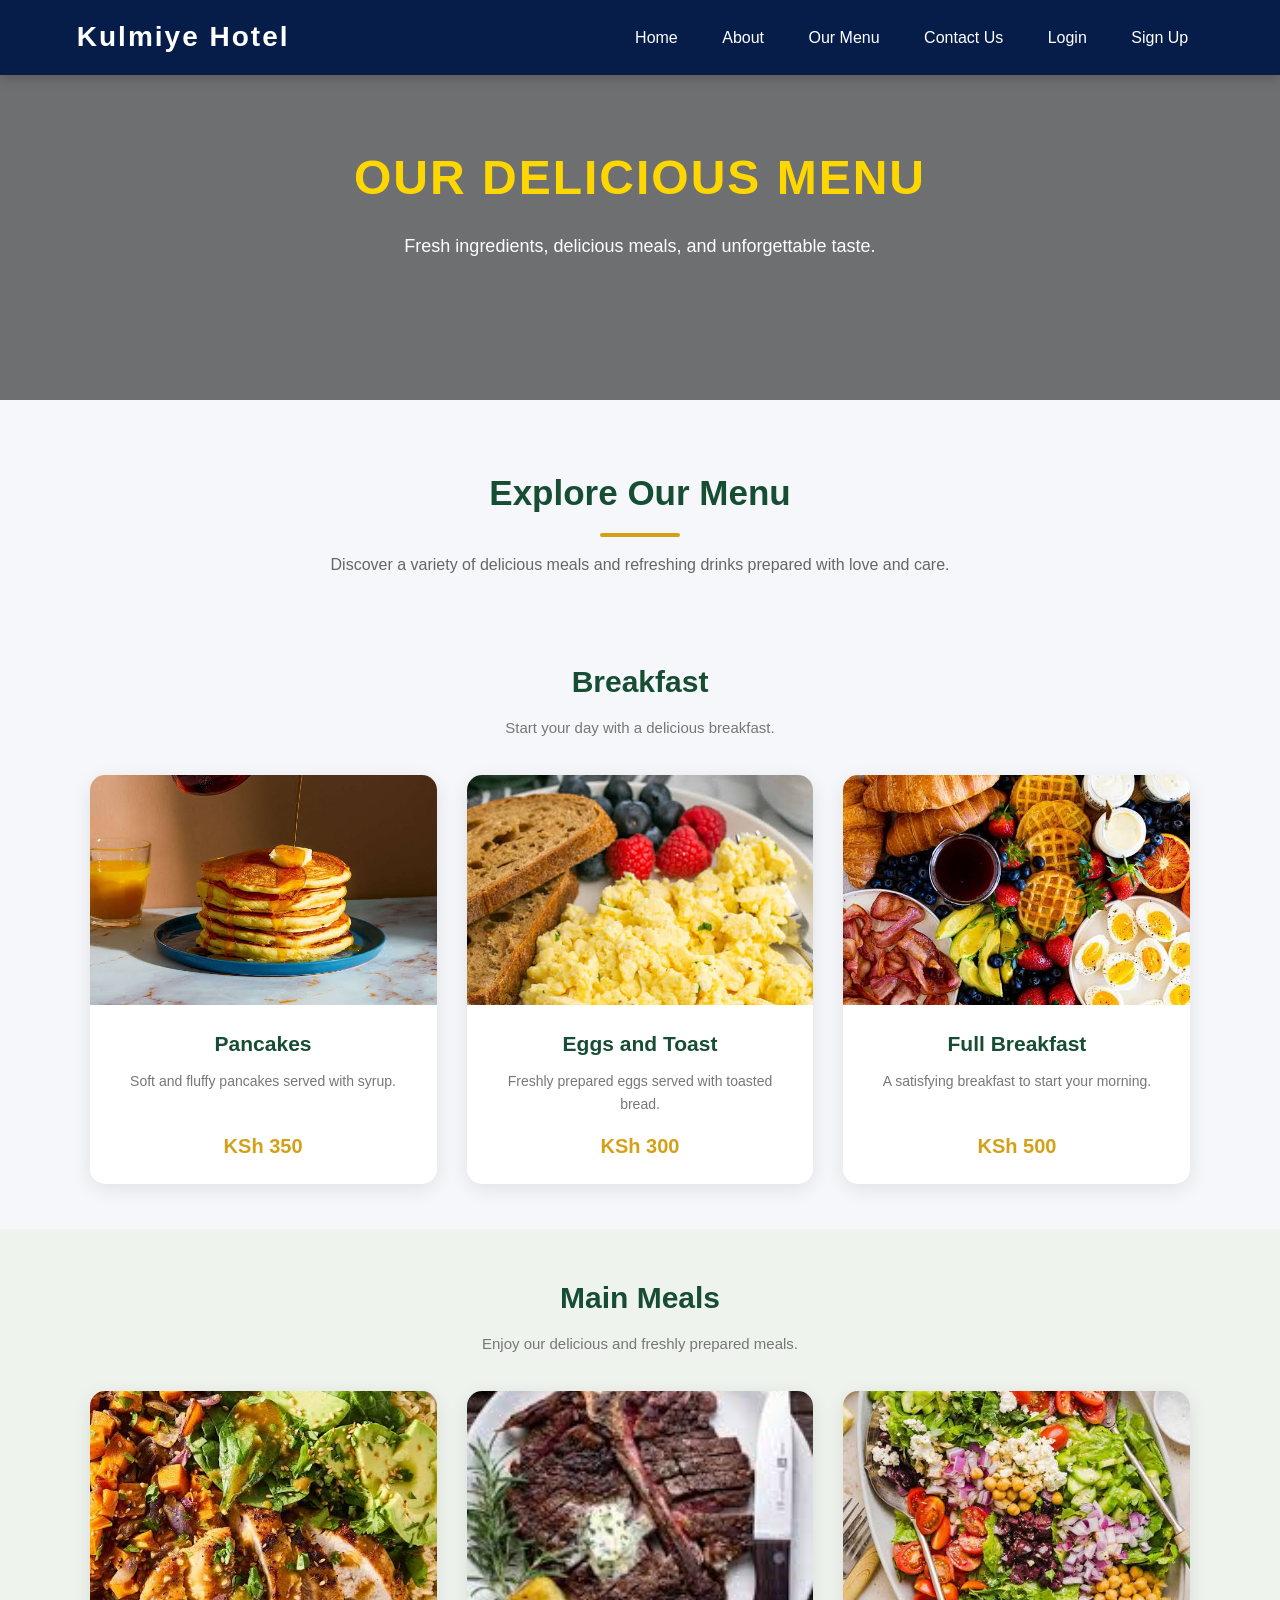
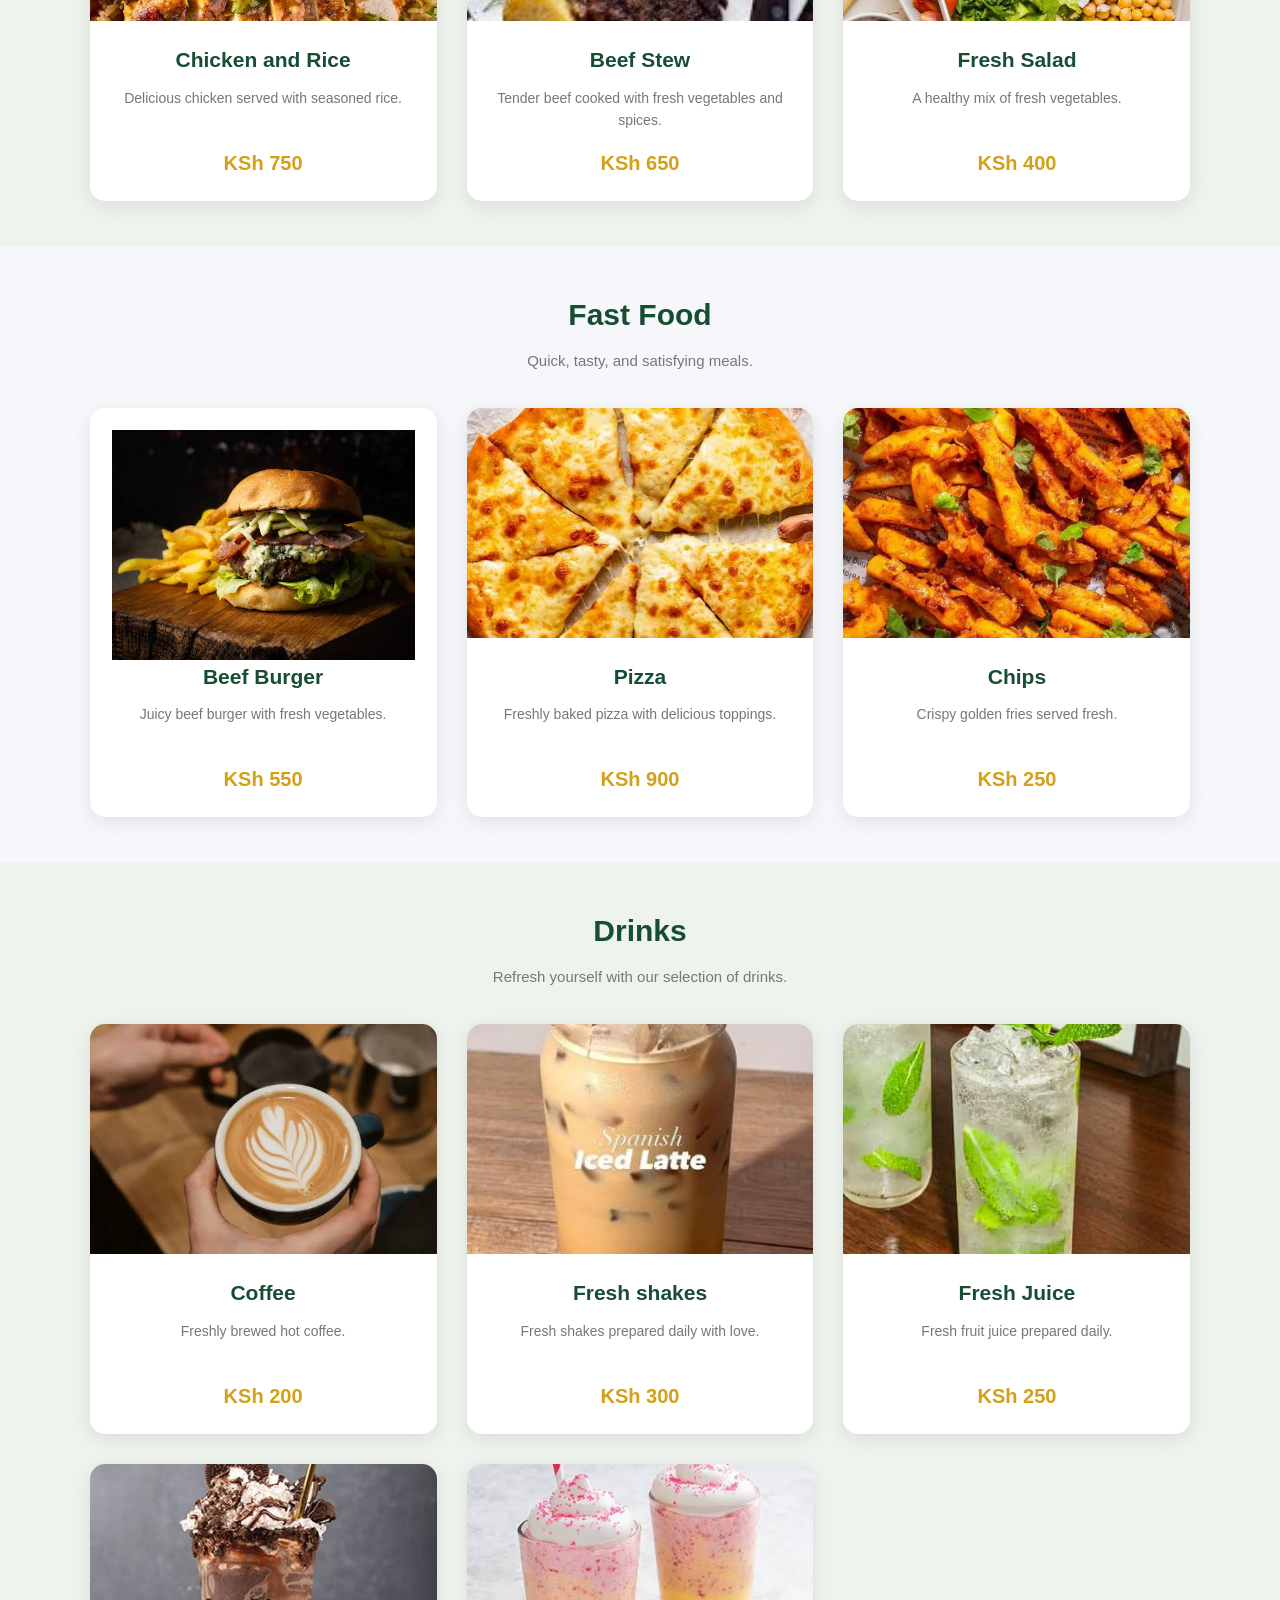
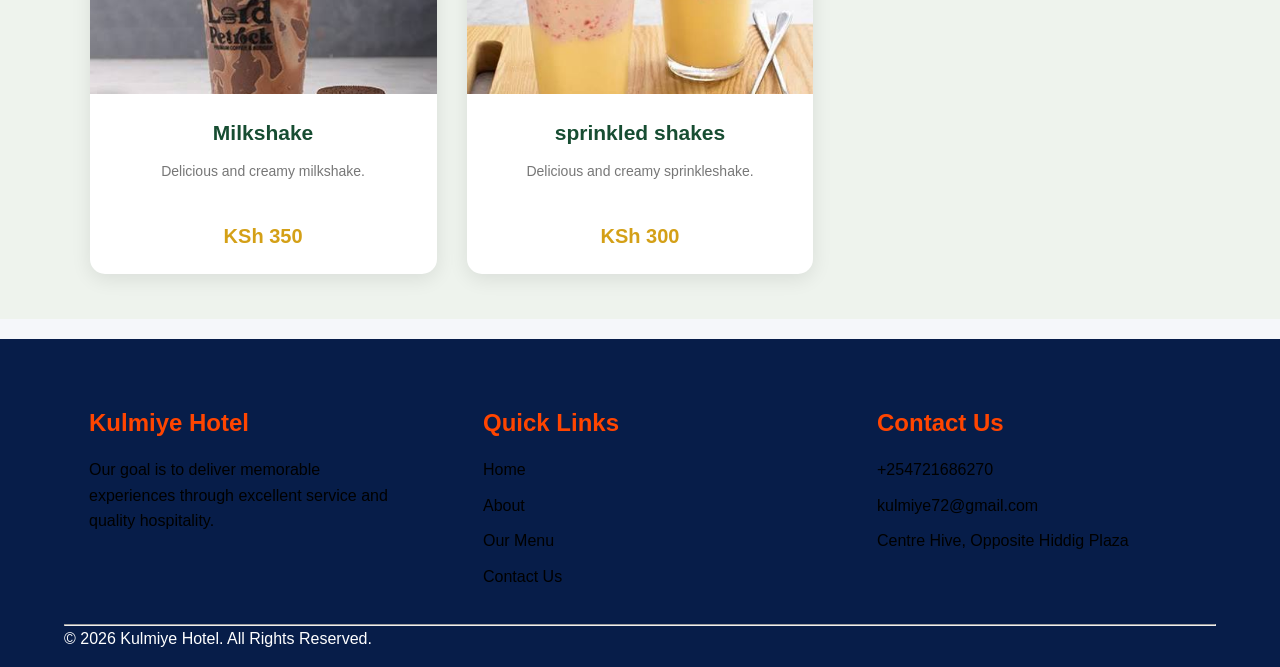
==== Menu.html @ 6cec8c72 "Initial commit" ====
<!DOCTYPE html>
<html lang="en">
<head>
    <meta charset="UTF-8">
    <meta name="viewport" content="width=device-width, initial-scale=1.0">
    <title>Our Menu - Kulmiye Hotel</title>
    <link rel="stylesheet" href="style.css">
</head>

<body>

    <!-- NAVBAR -->
    <nav class="nav">
        <h2 class="logo">Kulmiye Hotel</h2>

        <div>
            <a href="index.html">Home</a>
            <a href="about.html">About</a>
            <a href="Menu.html">Our Menu</a>
            <a href="contact.html">Contact Us</a>
            <a href="login.html">Login</a>
            <a href="signup.html">Sign Up</a>
        </div>
    </nav>


    <!-- MENU HERO SECTION -->
    <section class="menu-hero">
        <div class="menu-overlay">
            <h1>Our Delicious Menu</h1>
            <p>Fresh ingredients, delicious meals, and unforgettable taste.</p>
        </div>
    </section>


    <!-- MENU INTRODUCTION -->
    <section class="menu-intro">
        <h1>Explore Our Menu</h1>
        <p>
            Discover a variety of delicious meals and refreshing drinks
            prepared with love and care.
        </p>
    </section>


    <!-- BREAKFAST -->
    <section class="menu-section">

        <h2>Breakfast</h2>
        <p class="menu-description">Start your day with a delicious breakfast.</p>

        <div class="menu-container">

            <div class="menu-card">
                <img src="/fluffy pancakes.jpg" alt="Pancakes">
                <div class="menu-content">
                    <h3>Pancakes</h3>
                    <p>Soft and fluffy pancakes served with syrup.</p>
                    <h4>KSh 350</h4>
                </div>
            </div>

            <div class="menu-card">
                <img src="scrambled eggs with cottage cheese.jpg" alt="Eggs and toast">
                <div class="menu-content">
                    <h3>Eggs and Toast</h3>
                    <p>Freshly prepared eggs served with toasted bread.</p>
                    <h4>KSh 300</h4>
                </div>
            </div>

            <div class="menu-card">
                <img src="simple breakfast.jpg" alt="Breakfast">
                <div class="menu-content">
                    <h3>Full Breakfast</h3>
                    <p>A satisfying breakfast to start your morning.</p>
                    <h4>KSh 500</h4>
                </div>
            </div>

        </div>
    </section>


    <!-- MAIN MEALS -->
    <section class="menu-section">

        <h2>Main Meals</h2>
        <p class="menu-description">Enjoy our delicious and freshly prepared meals.</p>

        <div class="menu-container">

            <div class="menu-card">
                <img src="simple chicken rice.jpg" alt="Rice and chicken">
                <div class="menu-content">
                    <h3>Chicken and Rice</h3>
                    <p>Delicious chicken served with seasoned rice.</p>
                    <h4>KSh 750</h4>
                </div>
            </div>

            <div class="menu-card">
                <img src="beef.jpg" alt="Fresh food">
                <div class="menu-content">
                    <h3>Beef Stew</h3>
                    <p>Tender beef cooked with fresh vegetables and spices.</p>
                    <h4>KSh 650</h4>
                </div>
            </div>

            <div class="menu-card">
                <img src="salad.jpg" alt="Fresh salad">
                <div class="menu-content">
                    <h3>Fresh Salad</h3>
                    <p>A healthy mix of fresh vegetables.</p>
                    <h4>KSh 400</h4>
                </div>
            </div>

        </div>
    </section>


    <!-- FAST FOOD -->
    <section class="menu-section">

        <h2>Fast Food</h2>
        <p class="menu-description">Quick, tasty, and satisfying meals.</p>

        <div class="menu-container">

            <div class="menu-card">
                <div class="menu-content">
                    <img src="beef burger.jpg" alt="">
                    <h3>Beef Burger</h3>
                    <p>Juicy beef burger with fresh vegetables.</p>
                    <h4>KSh 550</h4>
                </div>
            </div>

            <div class="menu-card">
                <img src="pizza.jpg" alt="">
                <div class="menu-content">
                    <h3>Pizza</h3>
                    <p>Freshly baked pizza with delicious toppings.</p>
                    <h4>KSh 900</h4>
                </div>
            </div>

            <div class="menu-card">
                <img src="chips.jpg" alt="">
                <div class="menu-content">
                    <h3>Chips</h3>
                    <p>Crispy golden fries served fresh.</p>
                    <h4>KSh 250</h4>
                </div>
            </div>

        </div>
    </section>


    <!-- DRINKS -->
    <section class="menu-section">

        <h2>Drinks</h2>
        <p class="menu-description">Refresh yourself with our selection of drinks.</p>

        <div class="menu-container">

            <div class="menu-card">
                <img src="hot capppucino.jpg" alt="">
                <div class="menu-content">
                    <h3>Coffee</h3>
                    <p>Freshly brewed hot coffee.</p>
                    <h4>KSh 200</h4>
                </div>
            </div>

            <div class="menu-card">
                <img src="spanish latte.jpg" alt="">
                <div class="menu-content">
                    <h3>Fresh shakes</h3>
                    <p>Fresh shakes prepared daily with love.</p>
                    <h4>KSh 300</h4>
                </div>
            </div>
            <div class="menu-card">
                <img src="/vodka majito.jpg" alt="">
                <div class="menu-content">
                    <h3>Fresh Juice</h3>
                    <p>Fresh fruit juice prepared daily.</p>
                    <h4>KSh 250</h4>
                </div>
            </div>

            <div class="menu-card">
                <img src="/oreo shake.jpg" alt="">
                <div class="menu-content">
                    <h3>Milkshake</h3>
                    <p>Delicious and creamy milkshake.</p>
                    <h4>KSh 350</h4>
                </div>
            </div>
            <div class="menu-card">
                <img src="/sprinkle shakes.jpg" alt="">
                <div class="menu-content">
                    <h3>sprinkled shakes</h3>
                    <p>Delicious and creamy sprinkleshake.</p>
                    <h4>KSh 300</h4>
                </div>
            </div>

        </div>
    </section>


    <!-- FOOTER -->
    <footer class="footer">
        <div class="footer-container">

            <div class="footer-section">
                <h2>Kulmiye Hotel</h2>
                <p>Our goal is to deliver memorable experiences through excellent service and quality hospitality.</p>
            </div>

            <div class="footer-section">
                <h2>Quick Links</h2>
                <ul>
                    <li><a href="index.html">Home</a></li>
                    <li><a href="about.html">About</a></li>
                    <li><a href="Menu.html">Our Menu</a></li>
                    <li><a href="contact.html">Contact Us</a></li>
                </ul>
            </div>

            <div class="footer-section">
                <h2>Contact Us</h2>
                <p>+254721686270</p>
                <p>kulmiye72@gmail.com</p>
                <p>Centre Hive, Opposite Hiddig Plaza</p>
            </div>

        </div>

        <hr>

        <div class="footer-bottom">
            <p>&copy; 2026 Kulmiye Hotel. All Rights Reserved.</p>
        </div>
    </footer>

</body>
</html>
---- style.css ----
/* GENERAL STYLING */
* {
    margin: 0;
    padding: 0;
    box-sizing: border-box;
    font-family: Arial, Helvetica, sans-serif;
}



body {
    background-color: #f5f7fa;
    line-height: 1.6;
}

.nav {
    background-color: #071d49;
    position: fixed;
    display: flex;
    justify-content: space-between;
    align-items: center;
    padding: 15px 6%;
    width: 100%;
    top: 0;
    left: 0;
    z-index: 1000;
    box-shadow: 0 3px 12px rgba(0,0,0,0.2);
}

.logo {
    color: white;
    font-size: 28px;
    font-weight: bold;
    letter-spacing: 2px;
}

.nav a {
    background-color: transparent;
    color: white;
    text-decoration: none;
    padding: 10px 15px;
    margin-left: 10px;
    border-radius: 5px;
    transition: 0.3s ease;
}

.nav a:hover {
    background-color: orangered;
    color: white;
}

/* HERO SECTION */
.hero-section {
    background-image: url(/hotel2.jpg);
    background-size: cover;
    background-position: center;
    height: 600px;
    margin-top: 65px;
    display: flex;
    justify-content: center;
    align-items: center;
    text-align: center;
}

.section {
    background-color: rgba(0, 0, 0, 0.55);
    width: 100%;
    height: 100%;
    display: flex;
    flex-direction: column;
    justify-content: center;
    align-items: center;
    padding: 20px;
}

.section h1 {
    color: white;
    font-size: 48px;
    margin-bottom: 15px;
}

.section p {
    color: white;
    font-size: 18px;
    margin-bottom: 20px;
}

.btn {
    text-decoration: none;
    background-color: orangered;
    color: white;
    padding: 13px 30px;
    border-radius: 30px;
    font-weight: bold;
    transition: 0.3s ease;
}

.btn:hover {
    background-color: white;
    color: orangered;
    transform: translateY(-3px);
}

/* WELCOME SECTION */
.welcome {
    background-color: #071d49;
    min-height: 250px;
    display: flex;
    flex-direction: column;
    justify-content: center;
    align-items: center;
    text-align: center;
    padding: 40px 20px;
}

.welcome h1 {
    color: white;
    font-size: 38px;
    margin-bottom: 10px;
}

.welcome p {
    color: #e0e7ff;
    margin-bottom: 20px;
    max-width: 700px;
}

.button {
    background-color: orangered;
    color: white;
    padding: 12px 25px;
    text-decoration: none;
    border-radius: 25px;
    font-weight: bold;
    transition: 0.3s ease;
}

.button:hover {
    background-color: white;
    color: orangered;
}

/* SERVICES SECTION */
.services {
    background-color: #f5f7fa;
    text-align: center;
    padding: 60px 5%;
    color: #071d49;
    display: flex;
    flex-direction: column;
}

.services h1 {
    font-size: 36px;
    margin-bottom: 10px;
}

.services p {
    margin-bottom: 25px;
}

.service-container {
    display: flex;
    justify-content: center;
    align-items: stretch;
    flex-wrap: wrap;
    gap: 25px;
    width: 100%;
}

.service-cards {
    background-color: white;
    color: #333;
    width: 280px;
    padding: 30px 20px;
    border-radius: 12px;
    margin: 5px;
    box-shadow: 0 5px 20px rgba(0,0,0,0.1);
    transition: 0.3s ease;
}

.service-cards:hover {
    transform: translateY(-10px);
    box-shadow: 0 10px 25px rgba(0,0,0,0.18);
}

.service-cards h2 {
    color: #071d49;
    margin-bottom: 12px;
}

.service-cards p {
    color: #666;
}
/* ABOUT HERO SECTION */
.about-hero {
    background-image: url("hotel2.jpg");
    background-size: cover;
    background-position: center;
    height: 350px;
}

.about-overlay {
    background-color: rgba(0, 0, 0, 0.65);
    height: 100%;
    display: flex;
    flex-direction: column;
    justify-content: center;
    align-items: center;
    text-align: center;
    padding: 20px;
}

.about-overlay h1 {
    color: white;
    font-size: 42px;
    margin-bottom: 15px;
}

.about-overlay p {
    color: white;
    font-size: 18px;
}

/* ABOUT INTRODUCTION */
.about-intro {
    display: flex;
    align-items: center;
    gap: 50px;
    padding: 70px 8%;
    background-color: white;
}

.about-image {
    flex: 1;
}

.about-image img {
    width: 100%;
    height: 350px;
    object-fit: cover;
    border-radius: 10px;
}

.about-text {
    flex: 1;
}

.about-text h2 {
    color: #102a43;
    font-size: 32px;
    margin-bottom: 20px;
}

.about-text p {
    color: #666;
    line-height: 1.8;
    margin-bottom: 15px;
}

/* OUR STORY */
.our-story {
    background-color: #f0f4f8;
    padding: 65px 15%;
    text-align: center;
}

.our-story h2 {
    color: #102a43;
    font-size: 32px;
    margin-bottom: 20px;
}

.our-story p {
    color: #555;
    font-size: 17px;
    line-height: 1.8;
}

/* MISSION AND VISION */
.mission-vision {
    display: flex;
    justify-content: center;
    gap: 30px;
    padding: 65px 8%;
    background-color: white;
}

.info-card {
    background-color: #102a43;
    color: white;
    padding: 35px;
    border-radius: 10px;
    flex: 1;
    text-align: center;
    transition: 0.3s;
}

.info-card:hover {
    transform: translateY(-8px);
}

.info-card h2 {
    color: #e69a26;
    margin-bottom: 20px;
}

.info-card p {
    line-height: 1.8;
    color: #eee;
}

/* WHY CHOOSE US */
.why-us {
    padding: 65px 7%;
    text-align: center;
    background-color: #f8f9fa;
}

.why-us h2 {
    color: #102a43;
    font-size: 32px;
    margin-bottom: 35px;
}

.why-container {
    display: flex;
    justify-content: center;
    gap: 20px;
    flex-wrap: wrap;
}

.why-card {
    background-color: white;
    padding: 30px 20px;
    width: 230px;
    border-radius: 10px;
    box-shadow: 0 4px 12px rgba(0,0,0,0.08);
    transition: 0.3s;
}

.why-card:hover {
    transform: translateY(-8px);
}

.why-card h3 {
    color: #102a43;
    margin-bottom: 15px;
}

.why-card p {
    color: #666;
    line-height: 1.6;
}


/* ============================= */
/* CONTACT PAGE */
/* ============================= */

.contact-hero {
    background-color: #071d49;
    margin-top: 65px;
    padding: 55px 20px;
    text-align: center;
    color: white;
}

.contact-hero h1 {
    font-size: 38px;
    margin-bottom: 10px;
}

.contact-hero p {
    color: #e0e7ff;
}

.contact-container {
    display: flex;
    justify-content: center;
    align-items: stretch;
    gap: 40px;
    padding: 60px 8%;
    background-color: #f5f7fa;
}

.contact-info {
    flex: 1;
    background-color: #071d49;
    color: white;
    padding: 35px;
    border-radius: 10px;
}

.contact-info h2 {
    color: white;
    margin-bottom: 15px;
}

.contact-info  p {
    color: #ddd;
    margin-bottom: 30px;
}

.contact-details {
    margin-bottom: 25px;
    
    padding-left: 15px;
}

.contact-details h3 {
    color: orangered;
    margin-bottom: 5px;
}

.contact-details p {
    color: white;
}

.contact-form {
    flex: 1.3;
    background-color: white;
    padding: 35px;
    border-radius: 10px;
    box-shadow: 0 5px 20px rgba(0,0,0,0.08);
}

.contact-form h2 {
    color: #071d49;
    margin-bottom: 20px;
}

.contact-form label {
    display: block;
    margin-bottom: 7px;
    color: #071d49;
    font-weight: bold;
}

.contact-form input,
.contact-form textarea {
    width: 100%;
    padding: 12px;
    margin-bottom: 18px;
    border: 1px solid #ccc;
    border-radius: 5px;
    outline: none;
    font-size: 15px;
}

.contact-form input:focus,
.contact-form textarea:focus {
    border-color: orangered;
}

.contact-form button {
    background-color: orangered;
    color: white;
    padding: 13px 25px;
    border: none;
    border-radius: 5px;
    cursor: pointer;
    font-size: 16px;
    transition: 0.3s;
}

.contact-form button:hover {
    background-color: #071d49;
}

.login-page {
    background: linear-gradient(135deg, #071d49, #183c70);
    min-height: 100vh;
    padding: 120px;
    display: flex;
    justify-content: center;
    align-items: center;
}

.login-card {
    background-color: white;
    width: 100%;
    max-width: 420px;
    padding: 40px 35px;
    border-radius: 12px;
    box-shadow: 0 8px 25px rgba(0,0,0,0.2);
}

.login-card h1 {
    color: #071d49;
    text-align: center;
    margin-bottom: 10px;
}

.login-card > p {
    color: #777;
    text-align: center;
    margin-bottom: 25px;
}

.login-card form label {
    display: block;
    color: #071d49;
    font-weight: bold;
    margin-bottom: 7px;
}

.login-card form input {
    width: 100%;
    padding: 12px;
    border: 1px solid #ccc;
    border-radius: 5px;
    margin-bottom: 20px;
    outline: none;
}

.login-card form input:focus {
    border-color: orangered;
}

.login-options {
    display: flex;
    justify-content: space-between;
    align-items: center;
    gap: 8px;
    font-size: 13px;
    margin-bottom: 20px;
}

.login-options label {
    display: flex !important;
    align-items: center;
    gap: 5px;
    font-weight: normal !important;
}

.login-options input {
    width: auto !important;
    margin: 0 !important;
}

.login-options a {
    color: orangered;
    text-decoration: none;
}

.login-card button {
    width: 100%;
    padding: 13px;
    background-color: orangered;
    color: white;
    border: none;
    border-radius: 5px;
    font-size: 16px;
    font-weight: bold;
    cursor: pointer;
    transition: 0.3s;
}

.login-card button:hover {
    background-color: #071d49;
}

.login-card .account-link {
    margin-top: 22px;
    font-size: 14px;
}

.account-link a {
    color: orangered;
    font-weight: bold;
    text-decoration: none;
}


/* ============================= */
/* SIGNUP PAGE */
/* ============================= */

.signup-page {
    background: linear-gradient(135deg, #071d49, #183c70);
    min-height: 100vh;
    padding: 120px 20px 50px;
    display: flex;
    justify-content: center;
    align-items: center;
}

.signup-card {
    background-color: white;
    width: 100%;
    max-width: 450px;
    padding: 35px;
    border-radius: 12px;
    box-shadow: 0 8px 25px rgba(0,0,0,0.2);
}

.signup-card h1 {
    color: #071d49;
    text-align: center;
    margin-bottom: 8px;
}

.signup-card > p {
    color: #777;
    text-align: center;
    margin-bottom: 20px;
}

.signup-card form label {
    display: block;
    color: #071d49;
    font-weight: bold;
    margin-bottom: 6px;
}

.signup-card form input {
    width: 100%;
    padding: 11px;
    border: 1px solid #ccc;
    border-radius: 5px;
    margin-bottom: 15px;
    outline: none;
}

.signup-card form input:focus {
    border-color: orangered;
}

.signup-card button {
    width: 100%;
    background-color: orangered;
    color: white;
    padding: 13px;
    border: none;
    border-radius: 5px;
    font-size: 16px;
    font-weight: bold;
    cursor: pointer;
    transition: 0.3s;
}

.signup-card button:hover {
    background-color: #071d49;
}

.signup-card .account-link {
    margin-top: 20px;
    font-size: 14px;
}

.signup-card .account-link a {
    color: orangered;
    text-decoration: none;
    font-weight: bold;
}


/* MENU HERO SECTION */
.menu-hero {
    height: 400px;
    background: linear-gradient(
        rgba(0, 0, 0, 0.55),
        rgba(0, 0, 0, 0.55)
    ),
    url("/images/menu background.jpg");

    background-size: cover;
    background-position: center;
    display: flex;
    justify-content: center;
    align-items: center;
    text-align: center;
}

.menu-overlay {
    color: white;
    padding: 20px;
}

.menu-overlay h1 {
    font-size: 48px;
    color: #ffd700;
    margin-bottom: 15px;
    text-transform: uppercase;
    letter-spacing: 2px;
}

.menu-overlay p {
    font-size: 18px;
    color: #fff;
}

/* MENU INTRODUCTION */
.menu-intro {
    text-align: center;
    padding: 65px 20px 35px;
}

.menu-intro h1 {
    font-size: 35px;
    color: #174d32;
    margin-bottom: 15px;
}

.menu-intro h1::after {
    content: "";
    display: block;
    width: 80px;
    height: 4px;
    background: #d4a017;
    margin: 12px auto;
    border-radius: 10px;
}

.menu-intro p {
    font-size: 16px;
    color: #666;
}

/* MENU SECTIONS */
.menu-section {
    padding: 45px 7%;
}

.menu-section h2 {
    text-align: center;
    color: #174d32;
    font-size: 30px;
    margin-bottom: 10px;
}

.menu-description {
    text-align: center;
    color: #777;
    margin-bottom: 35px;
    font-size: 15px;
}

/* MENU CONTAINER */
.menu-container {
    display: grid;
    grid-template-columns: repeat(3, 1fr);
    gap: 30px;
    max-width: 1200px;
    margin: auto;
}

/* MENU CARDS */
.menu-card {
    background: white;
    border-radius: 15px;
    overflow: hidden;
    box-shadow: 0 5px 20px rgba(0, 0, 0, 0.09);
    transition: 0.4s ease;
    cursor: pointer;
}

.menu-card:hover {
    transform: translateY(-10px);
    box-shadow: 0 12px 30px rgba(0, 0, 0, 0.16);
}

/* FOOD IMAGES */
.menu-card img {
    width: 100%;
    height: 230px;
    object-fit: cover;
    display: block;
    transition: transform 0.5s ease;
}

.menu-card:hover img {
    transform: scale(1.08);
}

/* MENU CONTENT */
.menu-content {
    padding: 22px;
    text-align: center;
}

.menu-content h3 {
    font-size: 21px;
    color: #174d32;
    margin-bottom: 10px;
}

.menu-content p {
    color: #777;
    font-size: 14px;
    margin-bottom: 15px;
    min-height: 45px;
}

.menu-content h4 {
    color: #d4a017;
    font-size: 20px;
    font-weight: bold;
}

/* SECTION BACKGROUND */
.menu-section:nth-of-type(even) {
    background: #eef3ed;
}

/* RESPONSIVE DESIGN */
@media (max-width: 900px) {
    .menu-container {
        grid-template-columns: repeat(2, 1fr);
    }

    .menu-overlay h1 {
        font-size: 38px;
    }
}

@media (max-width: 600px) {
    .menu-container {
        grid-template-columns: 1fr;
    }

    .menu-section {
        padding: 35px 6%;
    }

    .menu-overlay h1 {
        font-size: 29px;
    }

    .menu-overlay p {
        font-size: 15px;
    }

    .menu-intro h1 {
        font-size: 28px;
    }

    .menu-card img {
        height: 220px;
    }
}





.footer {
    background-color: #071d49;
    margin-top: 20px;
    color: white;
    padding: 40px 5% 15px;
    font-family: Arial, sans-serif;
}

.footer-container {
    display: flex;
    justify-content: space-between;
    gap: 30px;
    flex-wrap: wrap;
}

.footer-section {
    color: white;
    margin: 10px;
    padding: 15px;
    flex: 1;
    min-width: 200px;
}

.footer-section h2 {
    color: orangered;
    margin-bottom: 15px;
}

.footer-section p {
    margin-bottom: 10px
    ;
    color: #000;
}

.footer-section ul {
    list-style: none;
}

.footer-section ul li {
    margin-bottom: 10px;
}

.footer-section ul li a {
    text-decoration: none;
    color: black;
    transition: 0.3s ease;
}

.footer-section ul li a:hover,
.footer-section a:hover {
    color: orangered;
}

.footer-section a {
    text-decoration: none;
    color: black;
}
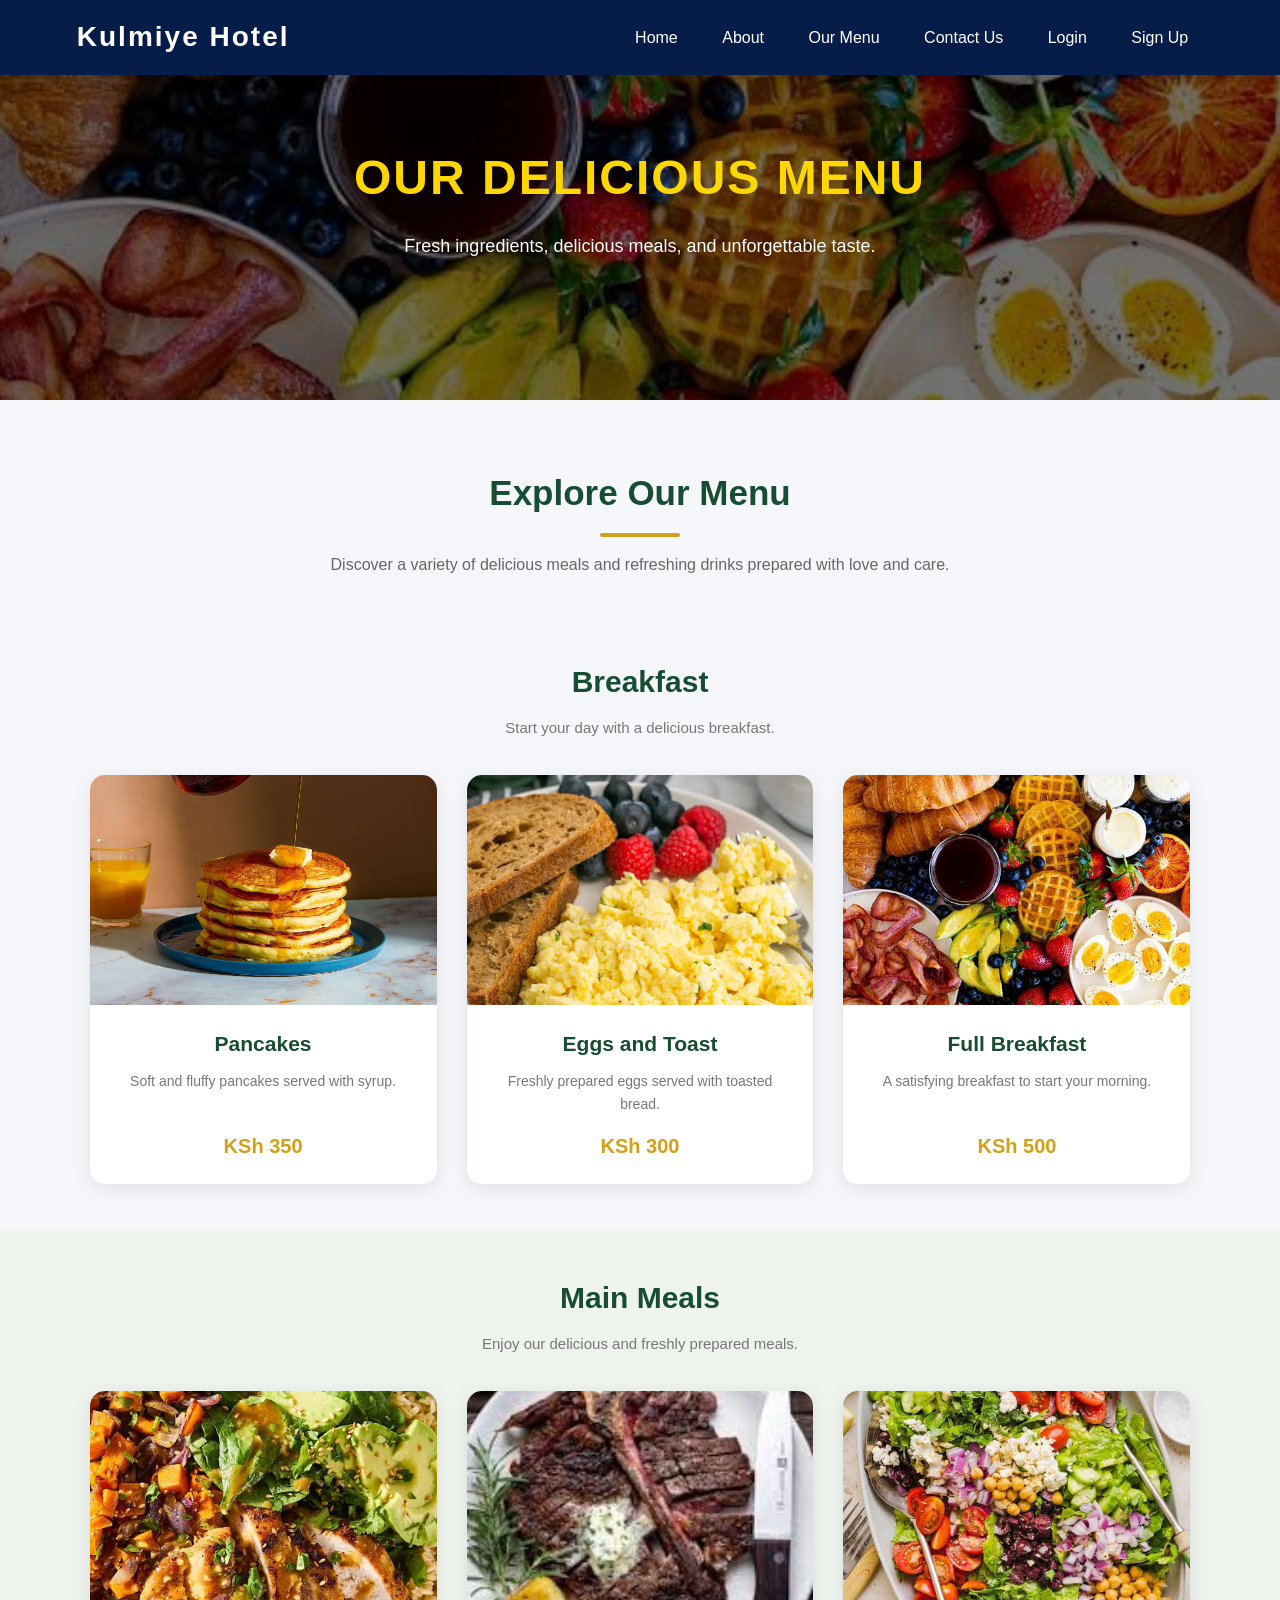
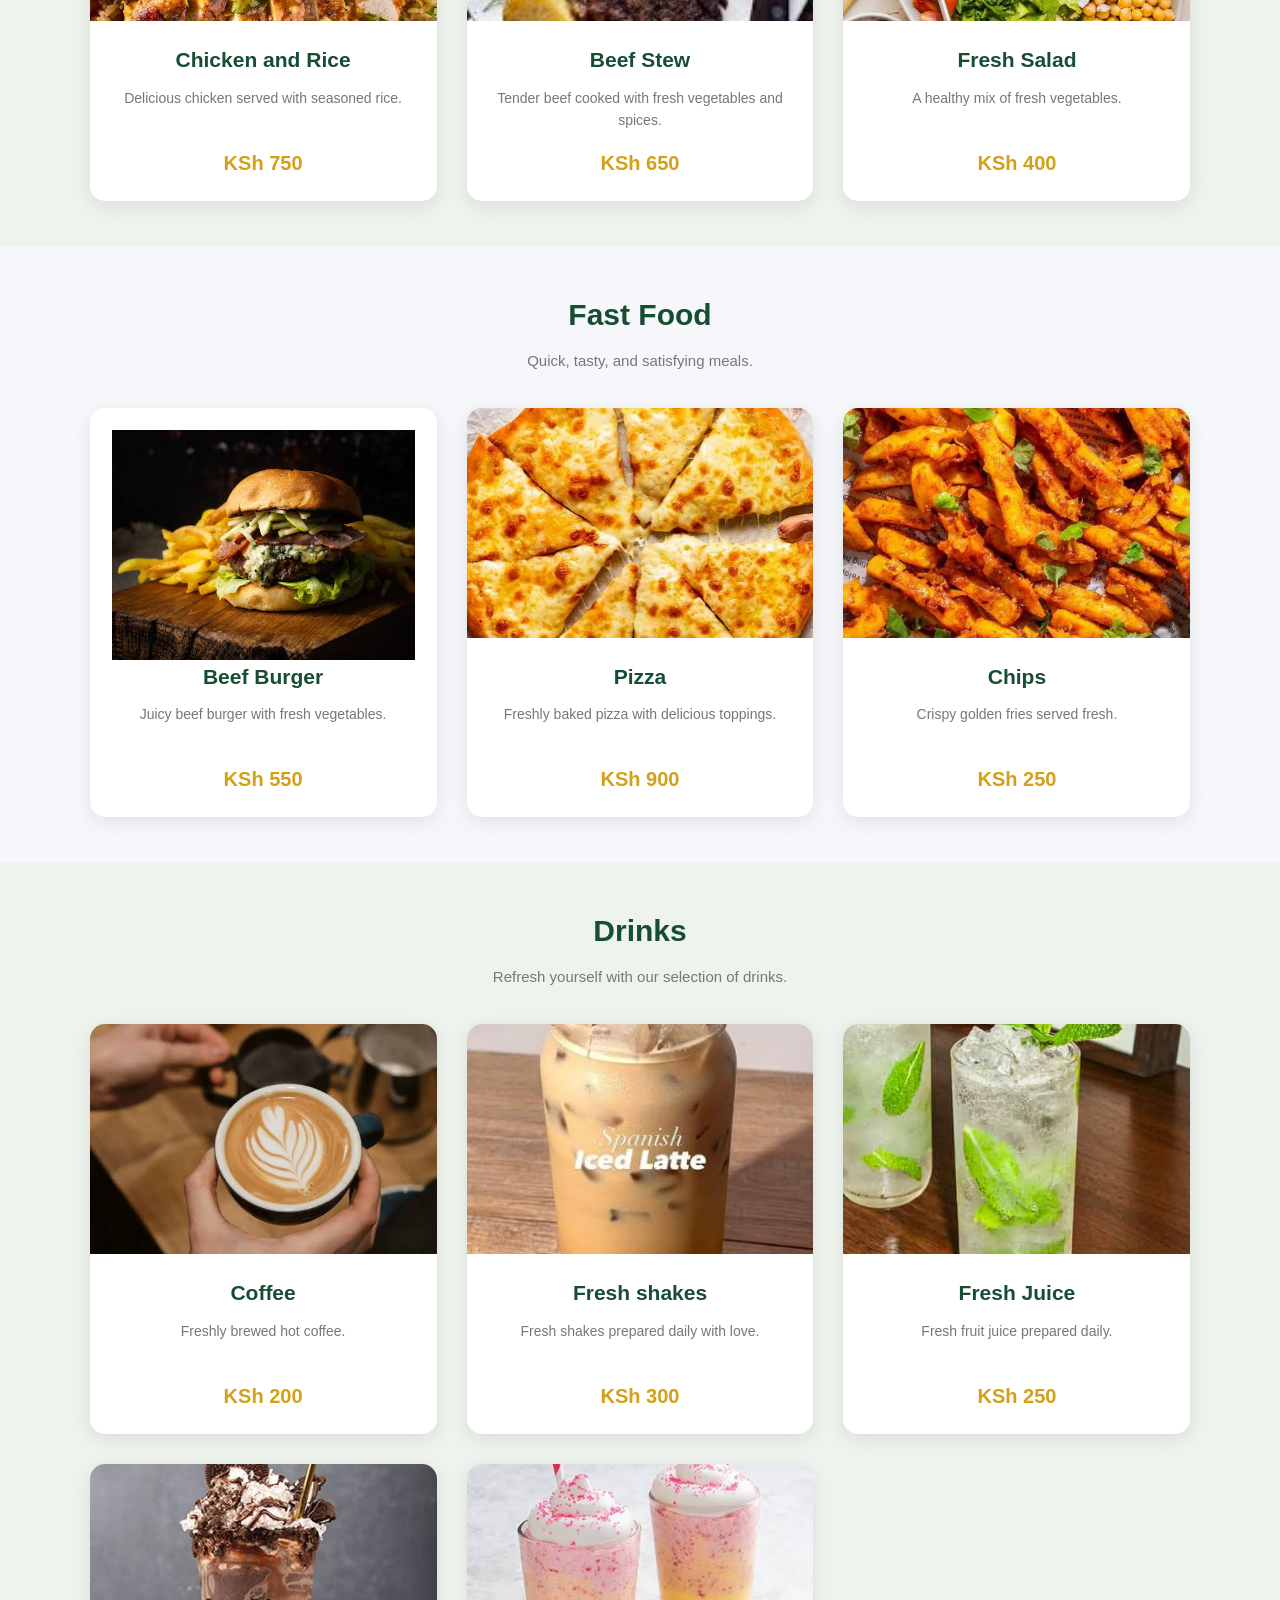
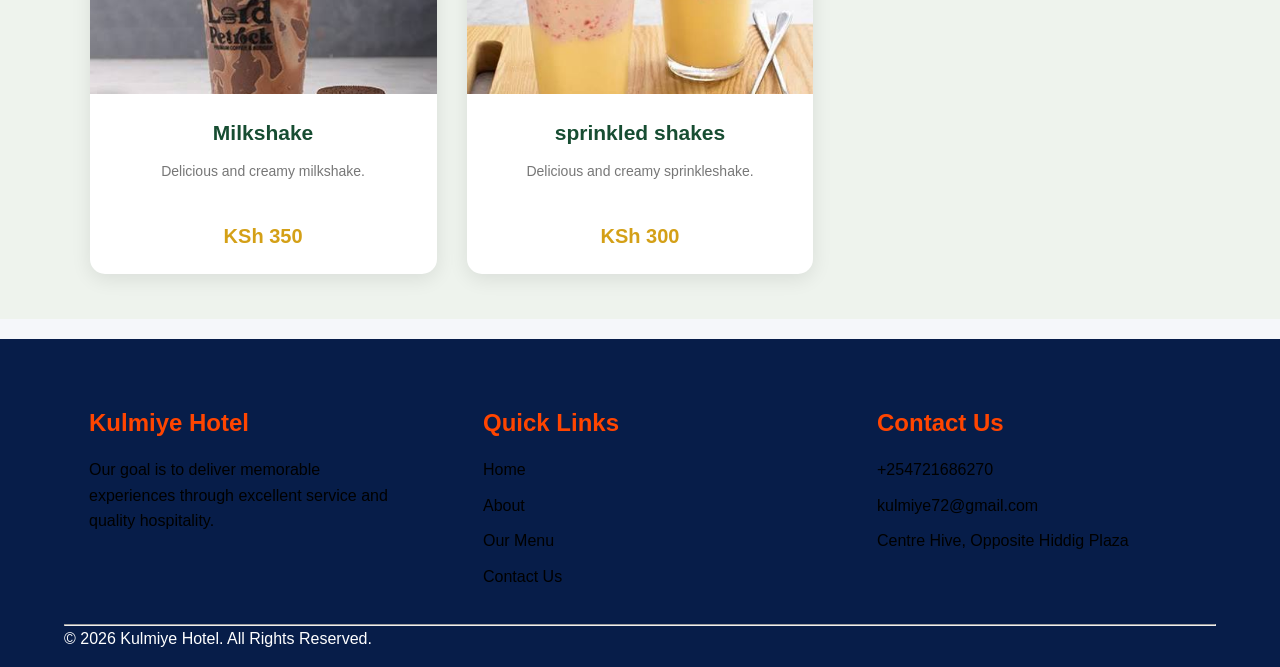
==== commit f7d7db36: "updated one" ====
--- a/Menu.html
+++ b/Menu.html
@@ -53,7 +53,7 @@
         <div class="menu-container">
 
             <div class="menu-card">
-                <img src="/fluffy pancakes.jpg" alt="Pancakes">
+                <img src="/images/fluffy pancakes.jpg" alt="Pancakes">
                 <div class="menu-content">
                     <h3>Pancakes</h3>
                     <p>Soft and fluffy pancakes served with syrup.</p>
@@ -62,7 +62,7 @@
             </div>
 
             <div class="menu-card">
-                <img src="scrambled eggs with cottage cheese.jpg" alt="Eggs and toast">
+                <img src="images/scrambled eggs with cottage cheese.jpg" alt="Eggs and toast">
                 <div class="menu-content">
                     <h3>Eggs and Toast</h3>
                     <p>Freshly prepared eggs served with toasted bread.</p>
@@ -71,7 +71,7 @@
             </div>
 
             <div class="menu-card">
-                <img src="simple breakfast.jpg" alt="Breakfast">
+                <img src="/images/simple breakfast.jpg" alt="Breakfast">
                 <div class="menu-content">
                     <h3>Full Breakfast</h3>
                     <p>A satisfying breakfast to start your morning.</p>
@@ -92,7 +92,7 @@
         <div class="menu-container">
 
             <div class="menu-card">
-                <img src="simple chicken rice.jpg" alt="Rice and chicken">
+                <img src="/images/simple chicken rice.jpg" alt="Rice and chicken">
                 <div class="menu-content">
                     <h3>Chicken and Rice</h3>
                     <p>Delicious chicken served with seasoned rice.</p>
@@ -101,7 +101,7 @@
             </div>
 
             <div class="menu-card">
-                <img src="beef.jpg" alt="Fresh food">
+                <img src="/images/beef.jpg" alt="Fresh food">
                 <div class="menu-content">
                     <h3>Beef Stew</h3>
                     <p>Tender beef cooked with fresh vegetables and spices.</p>
@@ -110,7 +110,7 @@
             </div>
 
             <div class="menu-card">
-                <img src="salad.jpg" alt="Fresh salad">
+                <img src="images/salad.jpg" alt="Fresh salad">
                 <div class="menu-content">
                     <h3>Fresh Salad</h3>
                     <p>A healthy mix of fresh vegetables.</p>
@@ -132,7 +132,7 @@
 
             <div class="menu-card">
                 <div class="menu-content">
-                    <img src="beef burger.jpg" alt="">
+                    <img src="images/beef burger.jpg" alt="">
                     <h3>Beef Burger</h3>
                     <p>Juicy beef burger with fresh vegetables.</p>
                     <h4>KSh 550</h4>
@@ -140,7 +140,7 @@
             </div>
 
             <div class="menu-card">
-                <img src="pizza.jpg" alt="">
+                <img src="/images/pizza.jpg" alt="">
                 <div class="menu-content">
                     <h3>Pizza</h3>
                     <p>Freshly baked pizza with delicious toppings.</p>
@@ -149,7 +149,7 @@
             </div>
 
             <div class="menu-card">
-                <img src="chips.jpg" alt="">
+                <img src="/images/chips.jpg" alt="">
                 <div class="menu-content">
                     <h3>Chips</h3>
                     <p>Crispy golden fries served fresh.</p>
@@ -170,7 +170,7 @@
         <div class="menu-container">
 
             <div class="menu-card">
-                <img src="hot capppucino.jpg" alt="">
+                <img src="/images/hot capppucino.jpg" alt="">
                 <div class="menu-content">
                     <h3>Coffee</h3>
                     <p>Freshly brewed hot coffee.</p>
@@ -179,7 +179,7 @@
             </div>
 
             <div class="menu-card">
-                <img src="spanish latte.jpg" alt="">
+                <img src="/images/spanish latte.jpg" alt="">
                 <div class="menu-content">
                     <h3>Fresh shakes</h3>
                     <p>Fresh shakes prepared daily with love.</p>
@@ -187,7 +187,7 @@
                 </div>
             </div>
             <div class="menu-card">
-                <img src="/vodka majito.jpg" alt="">
+                <img src="/images/vodka majito.jpg" alt="">
                 <div class="menu-content">
                     <h3>Fresh Juice</h3>
                     <p>Fresh fruit juice prepared daily.</p>
@@ -196,7 +196,7 @@
             </div>
 
             <div class="menu-card">
-                <img src="/oreo shake.jpg" alt="">
+                <img src="/images/oreo shake.jpg" alt="">
                 <div class="menu-content">
                     <h3>Milkshake</h3>
                     <p>Delicious and creamy milkshake.</p>
@@ -204,7 +204,7 @@
                 </div>
             </div>
             <div class="menu-card">
-                <img src="/sprinkle shakes.jpg" alt="">
+                <img src="/images/sprinkle shakes.jpg" alt="">
                 <div class="menu-content">
                     <h3>sprinkled shakes</h3>
                     <p>Delicious and creamy sprinkleshake.</p>
--- a/style.css
+++ b/style.css
@@ -664,7 +664,7 @@
         rgba(0, 0, 0, 0.55),
         rgba(0, 0, 0, 0.55)
     ),
-    url("/images/menu background.jpg");
+    url("/images/simple\ breakfast.jpg");
 
     background-size: cover;
     background-position: center;
